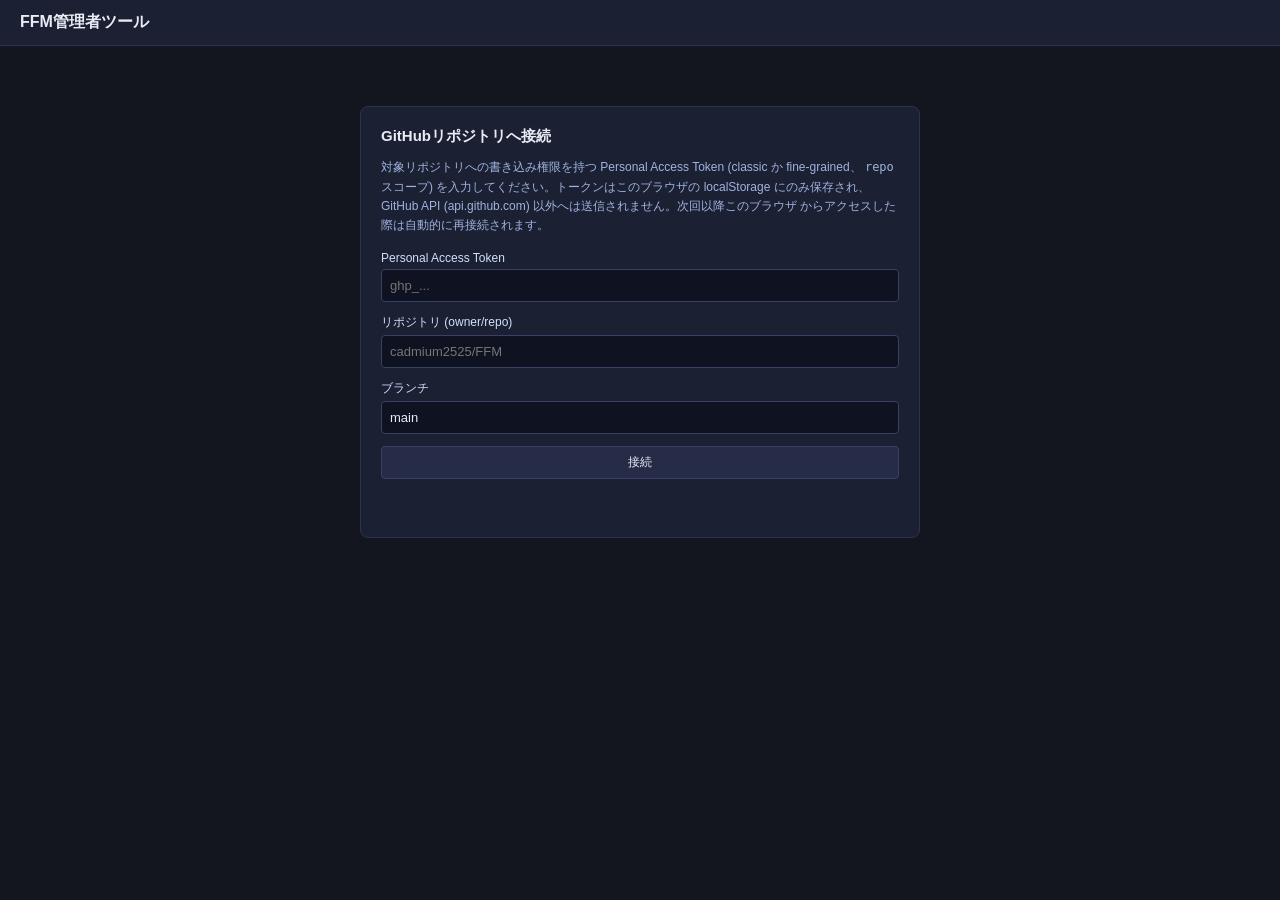
==== admin/index.html @ 119fda67 "Add files via upload" ====
<!DOCTYPE html>
<html lang="ja">
<head>
<meta charset="UTF-8">
<meta name="viewport" content="width=device-width, initial-scale=1.0">
<meta name="robots" content="noindex, nofollow">
<title>FFM管理者ツール</title>
<link rel="stylesheet" href="admin.css">
</head>
<body>
<header id="admin-header">
  <h1>FFM管理者ツール</h1>
  <div id="connection-badge" class="hidden">
    <span id="connection-label"></span>
    <button id="disconnect-button" type="button" class="danger-button">トークン削除</button>
  </div>
</header>

<main id="admin-root">

  <!-- ============ CONNECT PANEL ============ -->
  <section id="connect-panel" class="panel">
    <h2>GitHubリポジトリへ接続</h2>
    <p class="hint">
      対象リポジトリへの書き込み権限を持つ Personal Access Token (classic か fine-grained、
      <code>repo</code> スコープ) を入力してください。トークンはこのブラウザの localStorage
      にのみ保存され、GitHub API (api.github.com) 以外へは送信されません。次回以降このブラウザ
      からアクセスした際は自動的に再接続されます。
    </p>
    <form id="connect-form">
      <label>Personal Access Token
        <input type="password" id="input-token" autocomplete="off" required placeholder="ghp_...">
      </label>
      <label>リポジトリ (owner/repo)
        <input type="text" id="input-repo" required placeholder="cadmium2525/FFM">
      </label>
      <label>ブランチ
        <input type="text" id="input-branch" required value="main">
      </label>
      <button type="submit" id="connect-button">接続</button>
    </form>
    <p id="connect-status" class="status-message"></p>
  </section>

  <!-- ============ MAIN TOOL ============ -->
  <section id="tool-panel" class="hidden">
    <nav id="tab-bar">
      <button type="button" class="tab-button active" data-tab="bosses">ボススタジオ</button>
      <button type="button" class="tab-button" data-tab="stages">ステージスタジオ</button>
    </nav>

    <div id="tab-bosses" class="tab-content active">
      <aside class="sidebar">
        <button type="button" id="new-boss-button" class="primary-button">＋ 新規ボス</button>
        <ul id="boss-list" class="entity-list"></ul>
      </aside>
      <div id="boss-editor" class="editor-pane">
        <p class="empty-hint">左のリストからボスを選択するか、新規ボスを作成してください。</p>
      </div>
    </div>

    <div id="tab-stages" class="tab-content">
      <aside class="sidebar">
        <button type="button" id="new-stage-button" class="primary-button">＋ 新規ステージ</button>
        <ul id="stage-list" class="entity-list"></ul>
      </aside>
      <div id="stage-editor" class="editor-pane">
        <p class="empty-hint">左のリストからステージを選択するか、新規ステージを作成してください。</p>
      </div>
    </div>
  </section>

</main>

<div id="toast" class="hidden"></div>

<script type="module" src="admin.js"></script>
</body>
</html>
---- admin/admin.css ----
* { box-sizing: border-box; }
body {
  margin: 0;
  font-family: -apple-system, BlinkMacSystemFont, "Hiragino Sans", "Yu Gothic", sans-serif;
  background: #14161f;
  color: #e8ecf5;
  font-size: 14px;
}

#admin-header {
  display: flex;
  align-items: center;
  justify-content: space-between;
  padding: 12px 20px;
  background: #1b2033;
  border-bottom: 1px solid #2c3350;
}
#admin-header h1 { font-size: 16px; margin: 0; }
#connection-badge { display: flex; align-items: center; gap: 12px; font-size: 12px; color: #9fb3de; }
#connection-badge.hidden { display: none; }

#admin-root { max-width: 1180px; margin: 0 auto; padding: 20px; }

.panel {
  background: #1b2033;
  border: 1px solid #2c3350;
  border-radius: 8px;
  padding: 20px;
  max-width: 560px;
  margin: 40px auto;
}
.panel h2 { margin-top: 0; font-size: 15px; }
.hint { color: #9fb3de; font-size: 12px; line-height: 1.6; }

form { display: flex; flex-direction: column; gap: 12px; margin-top: 16px; }
label { display: flex; flex-direction: column; gap: 4px; font-size: 12px; color: #cfe0ff; }
input, select, textarea {
  background: #0f1220;
  border: 1px solid #384066;
  border-radius: 4px;
  color: #e8ecf5;
  padding: 8px;
  font-size: 13px;
  font-family: inherit;
}
textarea { min-height: 70px; font-family: ui-monospace, monospace; }

button {
  cursor: pointer;
  border: 1px solid #384066;
  background: #262c48;
  color: #e8ecf5;
  border-radius: 4px;
  padding: 7px 12px;
  font-size: 12px;
}
button:hover { background: #313a5e; }
.primary-button { background: #3457d5; border-color: #3457d5; }
.primary-button:hover { background: #4067ea; }
.danger-button { background: #5e2130; border-color: #7a2c40; color: #ffc9d3; }
.danger-button:hover { background: #7a2c40; }
.small-button { padding: 3px 8px; font-size: 11px; }

.status-message { font-size: 12px; margin-top: 10px; min-height: 16px; }
.status-message.error { color: #ff9e9e; }
.status-message.ok { color: #9effc0; }

.hidden { display: none !important; }

#tab-bar { display: flex; gap: 6px; margin-bottom: 14px; }
.tab-button { background: transparent; }
.tab-button.active { background: #3457d5; border-color: #3457d5; }

.tab-content { display: none; grid-template-columns: 240px 1fr; gap: 16px; }
.tab-content.active { display: grid; }

.sidebar {
  background: #1b2033;
  border: 1px solid #2c3350;
  border-radius: 8px;
  padding: 12px;
  align-self: start;
  display: flex;
  flex-direction: column;
  gap: 10px;
}
.entity-list { list-style: none; margin: 0; padding: 0; display: flex; flex-direction: column; gap: 4px; }
.entity-list li {
  padding: 8px 10px;
  border-radius: 4px;
  cursor: pointer;
  font-size: 13px;
  display: flex;
  justify-content: space-between;
  align-items: center;
  gap: 6px;
}
.entity-list li:hover { background: #262c48; }
.entity-list li.selected { background: #3457d5; }
.entity-list li .unused-tag { font-size: 10px; color: #9fb3de; }
.entity-list li.selected .unused-tag { color: #cfe0ff; }

.editor-pane {
  background: #1b2033;
  border: 1px solid #2c3350;
  border-radius: 8px;
  padding: 20px;
  min-height: 300px;
}
.empty-hint { color: #6f7aa8; font-size: 13px; }

.editor-pane h3 { margin-top: 0; font-size: 15px; border-bottom: 1px solid #2c3350; padding-bottom: 8px; }
.editor-pane h4 { font-size: 13px; color: #cfe0ff; margin: 22px 0 8px; }

.field-grid {
  display: grid;
  grid-template-columns: repeat(auto-fill, minmax(140px, 1fr));
  gap: 10px 14px;
}
.field-grid label { font-size: 11px; }

.matrix-table { width: 100%; border-collapse: collapse; font-size: 12px; margin-top: 4px; }
.matrix-table th, .matrix-table td { border: 1px solid #2c3350; padding: 5px 6px; text-align: center; }
.matrix-table th { background: #232a48; color: #cfe0ff; font-weight: 500; }
.matrix-table select { width: 100%; padding: 3px; font-size: 11px; }

.roster-list { display: flex; flex-wrap: wrap; gap: 6px; margin-top: 6px; }
.roster-chip {
  background: #262c48;
  border: 1px solid #384066;
  border-radius: 999px;
  padding: 4px 10px;
  font-size: 11px;
  display: flex;
  align-items: center;
  gap: 6px;
}
.roster-chip button { padding: 0 4px; font-size: 10px; background: transparent; border: none; color: #ff9e9e; }

.turn-row {
  border: 1px solid #2c3350;
  border-radius: 6px;
  padding: 10px;
  margin-bottom: 10px;
}
.turn-row-head { display: flex; justify-content: space-between; align-items: center; margin-bottom: 8px; }
.turn-row-head b { color: #ffe9a8; font-size: 12px; }
.choice-checks { display: flex; flex-wrap: wrap; gap: 8px; font-size: 12px; }
.choice-checks label { flex-direction: row; align-items: center; gap: 4px; font-size: 12px; color: #e8ecf5; }
.double-slot { border-left: 2px solid #3457d5; padding-left: 10px; margin-top: 8px; }
.double-slot b { font-size: 11px; color: #9fb3de; }

.counter-slot { border: 1px solid #2c3350; border-radius: 6px; padding: 10px; margin-bottom: 8px; }

.editor-actions { display: flex; gap: 10px; margin-top: 22px; padding-top: 16px; border-top: 1px solid #2c3350; }

.new-technique-form {
  border: 1px dashed #384066;
  border-radius: 6px;
  padding: 10px;
  margin-top: 8px;
  display: grid;
  grid-template-columns: repeat(auto-fill, minmax(140px, 1fr));
  gap: 8px;
  align-items: end;
}
.new-technique-form label { font-size: 11px; }
.new-technique-form .span-all { grid-column: 1 / -1; }

#toast {
  position: fixed;
  bottom: 20px;
  left: 50%;
  transform: translateX(-50%);
  background: #262c48;
  border: 1px solid #3457d5;
  padding: 10px 18px;
  border-radius: 6px;
  font-size: 12px;
  z-index: 100;
}
#toast.hidden { display: none; }
#toast.error { border-color: #7a2c40; color: #ffc9d3; }

.dirty-dot { color: #ffb85e; margin-left: 4px; }
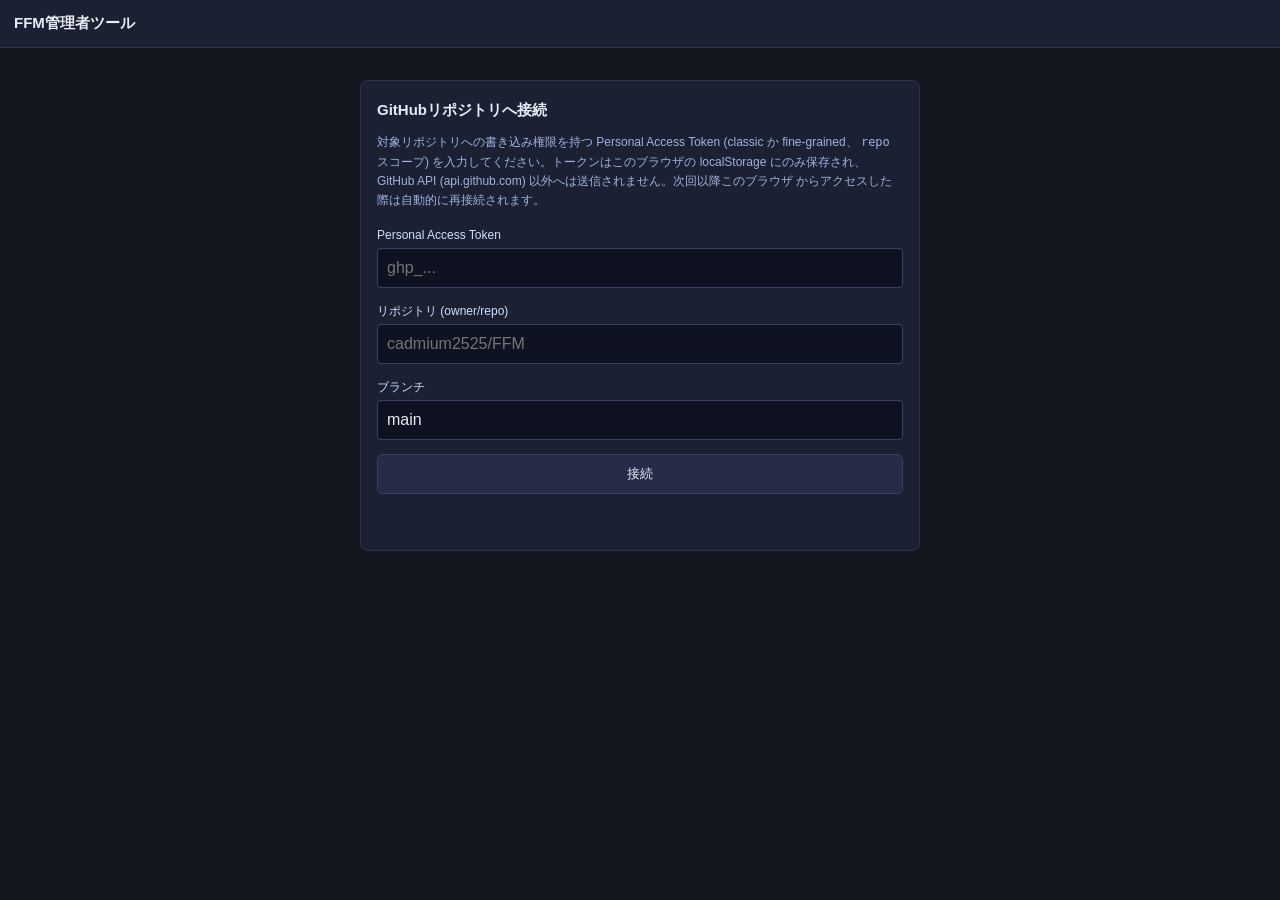
==== commit b1779522: "Add files via upload" ====
--- a/admin/index.html
+++ b/admin/index.html
@@ -44,6 +44,11 @@
 
   <!-- ============ MAIN TOOL ============ -->
   <section id="tool-panel" class="hidden">
+    <div id="commit-bar" class="hidden">
+      <span id="commit-bar-label"></span>
+      <button type="button" id="review-commit-button" class="primary-button">変更を確認してコミット</button>
+    </div>
+
     <nav id="tab-bar">
       <button type="button" class="tab-button active" data-tab="bosses">ボススタジオ</button>
       <button type="button" class="tab-button" data-tab="stages">ステージスタジオ</button>
@@ -72,6 +77,27 @@
 
 </main>
 
+<!-- ============ COMMIT REVIEW MODAL ============ -->
+<div id="commit-modal" class="modal-overlay hidden">
+  <div class="modal-panel">
+    <div class="modal-header">
+      <h2>変更内容の確認</h2>
+      <button type="button" id="commit-modal-close" class="small-button">閉じる</button>
+    </div>
+    <div id="commit-diff-body" class="modal-body"></div>
+    <div class="modal-footer">
+      <label>コミットメッセージ
+        <input type="text" id="commit-message-input" placeholder="例：オメガの技を追加">
+      </label>
+      <p class="hint">
+        コミット後、GitHub Actionsがゲーム側の反映用ファイル(<code>.js</code>ミラー / <code>app.js</code> / <code>index.html</code>)を
+        自動的に再生成してコミットします。実際にゲームへ反映されるまで数分かかる場合があります。
+      </p>
+      <button type="button" id="confirm-commit-button" class="primary-button">この内容でコミットする</button>
+    </div>
+  </div>
+</div>
+
 <div id="toast" class="hidden"></div>
 
 <script type="module" src="admin.js"></script>
--- a/admin/admin.css
+++ b/admin/admin.css
@@ -1,65 +1,79 @@
-* { box-sizing: border-box; }
+* { box-sizing: border-box; -webkit-tap-highlight-color: transparent; }
+html { -webkit-text-size-adjust: 100%; }
 body {
   margin: 0;
   font-family: -apple-system, BlinkMacSystemFont, "Hiragino Sans", "Yu Gothic", sans-serif;
   background: #14161f;
   color: #e8ecf5;
-  font-size: 14px;
+  font-size: 15px;
+  line-height: 1.5;
 }
 
 #admin-header {
   display: flex;
+  flex-wrap: wrap;
   align-items: center;
   justify-content: space-between;
-  padding: 12px 20px;
+  gap: 8px;
+  padding: 12px 14px;
   background: #1b2033;
   border-bottom: 1px solid #2c3350;
-}
-#admin-header h1 { font-size: 16px; margin: 0; }
-#connection-badge { display: flex; align-items: center; gap: 12px; font-size: 12px; color: #9fb3de; }
+  position: sticky;
+  top: 0;
+  z-index: 20;
+}
+#admin-header h1 { font-size: 15px; margin: 0; }
+#connection-badge { display: flex; align-items: center; gap: 10px; font-size: 11px; color: #9fb3de; flex-wrap: wrap; }
 #connection-badge.hidden { display: none; }
-
-#admin-root { max-width: 1180px; margin: 0 auto; padding: 20px; }
+#connection-label { word-break: break-all; }
+
+#admin-root { max-width: 1180px; margin: 0 auto; padding: 12px; }
 
 .panel {
   background: #1b2033;
   border: 1px solid #2c3350;
   border-radius: 8px;
-  padding: 20px;
+  padding: 18px 16px;
   max-width: 560px;
-  margin: 40px auto;
+  margin: 20px auto;
 }
 .panel h2 { margin-top: 0; font-size: 15px; }
 .hint { color: #9fb3de; font-size: 12px; line-height: 1.6; }
 
-form { display: flex; flex-direction: column; gap: 12px; margin-top: 16px; }
+form { display: flex; flex-direction: column; gap: 14px; margin-top: 16px; }
 label { display: flex; flex-direction: column; gap: 4px; font-size: 12px; color: #cfe0ff; }
 input, select, textarea {
   background: #0f1220;
   border: 1px solid #384066;
   border-radius: 4px;
   color: #e8ecf5;
-  padding: 8px;
-  font-size: 13px;
+  padding: 10px 9px;
+  /* 16px keeps iOS Safari from auto-zooming the page on focus. */
+  font-size: 16px;
   font-family: inherit;
-}
-textarea { min-height: 70px; font-family: ui-monospace, monospace; }
+  width: 100%;
+}
+.matrix-table select, .new-technique-form input, .new-technique-form select { font-size: 13px; }
+textarea { min-height: 70px; font-family: ui-monospace, monospace; font-size: 13px; }
+input[type="file"] { padding: 6px; font-size: 13px; }
+input[type="checkbox"] { width: auto; accent-color: #3457d5; }
 
 button {
   cursor: pointer;
   border: 1px solid #384066;
   background: #262c48;
   color: #e8ecf5;
-  border-radius: 4px;
-  padding: 7px 12px;
-  font-size: 12px;
+  border-radius: 6px;
+  padding: 10px 14px;
+  font-size: 13px;
+  min-height: 40px;
 }
 button:hover { background: #313a5e; }
 .primary-button { background: #3457d5; border-color: #3457d5; }
 .primary-button:hover { background: #4067ea; }
 .danger-button { background: #5e2130; border-color: #7a2c40; color: #ffc9d3; }
 .danger-button:hover { background: #7a2c40; }
-.small-button { padding: 3px 8px; font-size: 11px; }
+.small-button { padding: 7px 10px; font-size: 12px; min-height: 34px; }
 
 .status-message { font-size: 12px; margin-top: 10px; min-height: 16px; }
 .status-message.error { color: #ff9e9e; }
@@ -67,18 +81,18 @@
 
 .hidden { display: none !important; }
 
-#tab-bar { display: flex; gap: 6px; margin-bottom: 14px; }
-.tab-button { background: transparent; }
+#tab-bar { display: flex; gap: 6px; margin-bottom: 12px; }
+.tab-button { background: transparent; flex: 1; }
 .tab-button.active { background: #3457d5; border-color: #3457d5; }
 
-.tab-content { display: none; grid-template-columns: 240px 1fr; gap: 16px; }
+.tab-content { display: none; grid-template-columns: 240px 1fr; gap: 14px; }
 .tab-content.active { display: grid; }
 
 .sidebar {
   background: #1b2033;
   border: 1px solid #2c3350;
   border-radius: 8px;
-  padding: 12px;
+  padding: 10px;
   align-self: start;
   display: flex;
   flex-direction: column;
@@ -86,30 +100,31 @@
 }
 .entity-list { list-style: none; margin: 0; padding: 0; display: flex; flex-direction: column; gap: 4px; }
 .entity-list li {
-  padding: 8px 10px;
-  border-radius: 4px;
+  padding: 12px 10px;
+  border-radius: 6px;
   cursor: pointer;
-  font-size: 13px;
+  font-size: 14px;
   display: flex;
   justify-content: space-between;
   align-items: center;
   gap: 6px;
 }
-.entity-list li:hover { background: #262c48; }
+.entity-list li:hover, .entity-list li:active { background: #262c48; }
 .entity-list li.selected { background: #3457d5; }
-.entity-list li .unused-tag { font-size: 10px; color: #9fb3de; }
+.entity-list li .unused-tag { font-size: 10px; color: #9fb3de; white-space: nowrap; }
 .entity-list li.selected .unused-tag { color: #cfe0ff; }
 
 .editor-pane {
   background: #1b2033;
   border: 1px solid #2c3350;
   border-radius: 8px;
-  padding: 20px;
+  padding: 16px 14px;
   min-height: 300px;
+  overflow-x: hidden;
 }
 .empty-hint { color: #6f7aa8; font-size: 13px; }
 
-.editor-pane h3 { margin-top: 0; font-size: 15px; border-bottom: 1px solid #2c3350; padding-bottom: 8px; }
+.editor-pane h3 { margin-top: 0; font-size: 15px; border-bottom: 1px solid #2c3350; padding-bottom: 8px; display: flex; flex-wrap: wrap; gap: 8px; justify-content: space-between; align-items: center; }
 .editor-pane h4 { font-size: 13px; color: #cfe0ff; margin: 22px 0 8px; }
 
 .field-grid {
@@ -119,23 +134,30 @@
 }
 .field-grid label { font-size: 11px; }
 
-.matrix-table { width: 100%; border-collapse: collapse; font-size: 12px; margin-top: 4px; }
-.matrix-table th, .matrix-table td { border: 1px solid #2c3350; padding: 5px 6px; text-align: center; }
+/* 8-column tables (属性耐性/カテゴリ弱点/状態異常耐性) don't fit a phone
+   screen — scroll them sideways instead of squashing every cell unreadably
+   small. */
+.table-scroll { overflow-x: auto; -webkit-overflow-scrolling: touch; margin-top: 4px; }
+.matrix-table { width: 100%; border-collapse: collapse; font-size: 12px; }
+.matrix-table th, .matrix-table td { border: 1px solid #2c3350; padding: 6px 6px; text-align: center; min-width: 62px; }
 .matrix-table th { background: #232a48; color: #cfe0ff; font-weight: 500; }
-.matrix-table select { width: 100%; padding: 3px; font-size: 11px; }
+.matrix-table select { width: 100%; padding: 5px 2px; font-size: 11px; min-height: 30px; }
 
 .roster-list { display: flex; flex-wrap: wrap; gap: 6px; margin-top: 6px; }
 .roster-chip {
   background: #262c48;
   border: 1px solid #384066;
   border-radius: 999px;
-  padding: 4px 10px;
-  font-size: 11px;
+  padding: 6px 6px 6px 12px;
+  font-size: 12px;
   display: flex;
   align-items: center;
   gap: 6px;
 }
-.roster-chip button { padding: 0 4px; font-size: 10px; background: transparent; border: none; color: #ff9e9e; }
+.roster-chip button { padding: 4px 8px; font-size: 12px; background: transparent; border: none; color: #ff9e9e; min-height: unset; }
+
+.roster-add-row { margin-top: 8px; display: flex; gap: 8px; flex-wrap: wrap; }
+.roster-add-row select { flex: 1; min-width: 160px; }
 
 .turn-row {
   border: 1px solid #2c3350;
@@ -143,16 +165,17 @@
   padding: 10px;
   margin-bottom: 10px;
 }
-.turn-row-head { display: flex; justify-content: space-between; align-items: center; margin-bottom: 8px; }
+.turn-row-head { display: flex; flex-wrap: wrap; justify-content: space-between; align-items: center; gap: 8px; margin-bottom: 8px; }
 .turn-row-head b { color: #ffe9a8; font-size: 12px; }
-.choice-checks { display: flex; flex-wrap: wrap; gap: 8px; font-size: 12px; }
-.choice-checks label { flex-direction: row; align-items: center; gap: 4px; font-size: 12px; color: #e8ecf5; }
+.turn-row-head > span { display: flex; align-items: center; gap: 10px; flex-wrap: wrap; }
+.choice-checks { display: flex; flex-wrap: wrap; gap: 10px 14px; font-size: 13px; }
+.choice-checks label { flex-direction: row; align-items: center; gap: 6px; font-size: 13px; color: #e8ecf5; padding: 4px 0; }
 .double-slot { border-left: 2px solid #3457d5; padding-left: 10px; margin-top: 8px; }
 .double-slot b { font-size: 11px; color: #9fb3de; }
 
 .counter-slot { border: 1px solid #2c3350; border-radius: 6px; padding: 10px; margin-bottom: 8px; }
 
-.editor-actions { display: flex; gap: 10px; margin-top: 22px; padding-top: 16px; border-top: 1px solid #2c3350; }
+.editor-actions { display: flex; gap: 10px; flex-wrap: wrap; align-items: center; margin-top: 22px; padding-top: 16px; border-top: 1px solid #2c3350; }
 
 .new-technique-form {
   border: 1px dashed #384066;
@@ -161,15 +184,26 @@
   margin-top: 8px;
   display: grid;
   grid-template-columns: repeat(auto-fill, minmax(140px, 1fr));
-  gap: 8px;
+  gap: 10px;
   align-items: end;
 }
 .new-technique-form label { font-size: 11px; }
 .new-technique-form .span-all { grid-column: 1 / -1; }
 
+.sprite-preview {
+  display: block;
+  max-width: 96px;
+  max-height: 96px;
+  border-radius: 6px;
+  border: 1px solid #384066;
+  background: #0f1220;
+  object-fit: contain;
+  margin-bottom: 6px;
+}
+
 #toast {
   position: fixed;
-  bottom: 20px;
+  bottom: 16px;
   left: 50%;
   transform: translateX(-50%);
   background: #262c48;
@@ -178,8 +212,95 @@
   border-radius: 6px;
   font-size: 12px;
   z-index: 100;
+  max-width: calc(100vw - 32px);
+  text-align: center;
 }
 #toast.hidden { display: none; }
 #toast.error { border-color: #7a2c40; color: #ffc9d3; }
 
 .dirty-dot { color: #ffb85e; margin-left: 4px; }
+
+/* ---------- commit bar + review modal ---------- */
+#commit-bar {
+  display: flex;
+  flex-wrap: wrap;
+  align-items: center;
+  justify-content: space-between;
+  gap: 10px;
+  background: #2b2410;
+  border: 1px solid #5c4a1a;
+  border-radius: 8px;
+  padding: 10px 14px;
+  margin-bottom: 12px;
+  font-size: 12px;
+  color: #ffe9a8;
+}
+#commit-bar.hidden { display: none; }
+
+.modal-overlay {
+  position: fixed;
+  inset: 0;
+  background: rgba(6, 8, 18, 0.75);
+  display: flex;
+  align-items: center;
+  justify-content: center;
+  z-index: 200;
+  padding: 12px;
+}
+.modal-overlay.hidden { display: none; }
+.modal-panel {
+  background: #1b2033;
+  border: 1px solid #2c3350;
+  border-radius: 10px;
+  width: 100%;
+  max-width: 720px;
+  max-height: 90vh;
+  display: flex;
+  flex-direction: column;
+}
+.modal-header {
+  display: flex;
+  justify-content: space-between;
+  align-items: center;
+  padding: 14px 16px;
+  border-bottom: 1px solid #2c3350;
+}
+.modal-header h2 { margin: 0; font-size: 15px; }
+.modal-body { padding: 14px 16px; overflow-y: auto; flex: 1; }
+.modal-footer { padding: 14px 16px; border-top: 1px solid #2c3350; display: flex; flex-direction: column; gap: 10px; }
+
+.diff-file-block { margin-bottom: 18px; }
+.diff-file-block h4 { margin: 0 0 8px; font-size: 13px; color: #cfe0ff; }
+.diff-entity { border: 1px solid #2c3350; border-radius: 6px; padding: 8px 10px; margin-bottom: 8px; font-size: 12px; }
+.diff-entity.added { border-left: 3px solid #6effa0; }
+.diff-entity.removed { border-left: 3px solid #ff8a8a; }
+.diff-entity.changed { border-left: 3px solid #ffcf6e; }
+.diff-entity summary { cursor: pointer; font-weight: 600; }
+.diff-entity .diff-tag { font-size: 10px; padding: 1px 6px; border-radius: 3px; margin-right: 6px; }
+.diff-entity.added .diff-tag { background: #1c3a24; color: #6effa0; }
+.diff-entity.removed .diff-tag { background: #3a1c22; color: #ff8a8a; }
+.diff-entity.changed .diff-tag { background: #3a3316; color: #ffcf6e; }
+.diff-field-line { padding: 3px 0; font-family: ui-monospace, monospace; font-size: 11px; word-break: break-word; }
+.diff-raw { margin-top: 6px; font-size: 10px; color: #9fb3de; white-space: pre-wrap; word-break: break-word; background: #0f1220; padding: 8px; border-radius: 4px; max-height: 220px; overflow-y: auto; }
+
+
+/* ---------- narrow-screen layout ---------- */
+@media (max-width: 720px) {
+  #admin-root { padding: 8px; }
+  .panel { margin: 10px auto; padding: 14px 12px; }
+  .tab-content { grid-template-columns: 1fr; }
+  .sidebar { flex-direction: row; flex-wrap: nowrap; overflow-x: auto; -webkit-overflow-scrolling: touch; align-items: center; }
+  .sidebar #new-boss-button, .sidebar #new-stage-button { flex: 0 0 auto; white-space: nowrap; }
+  .entity-list { flex-direction: row; flex: 0 0 auto; }
+  .entity-list li { flex-direction: column; align-items: flex-start; white-space: nowrap; }
+  .field-grid, .new-technique-form { grid-template-columns: 1fr 1fr; }
+  .editor-pane { padding: 14px 10px; }
+  .editor-actions { flex-direction: column; align-items: stretch; }
+  .editor-actions button { width: 100%; }
+  #admin-header h1 { font-size: 14px; }
+}
+
+@media (max-width: 420px) {
+  .field-grid, .new-technique-form { grid-template-columns: 1fr; }
+}
+
